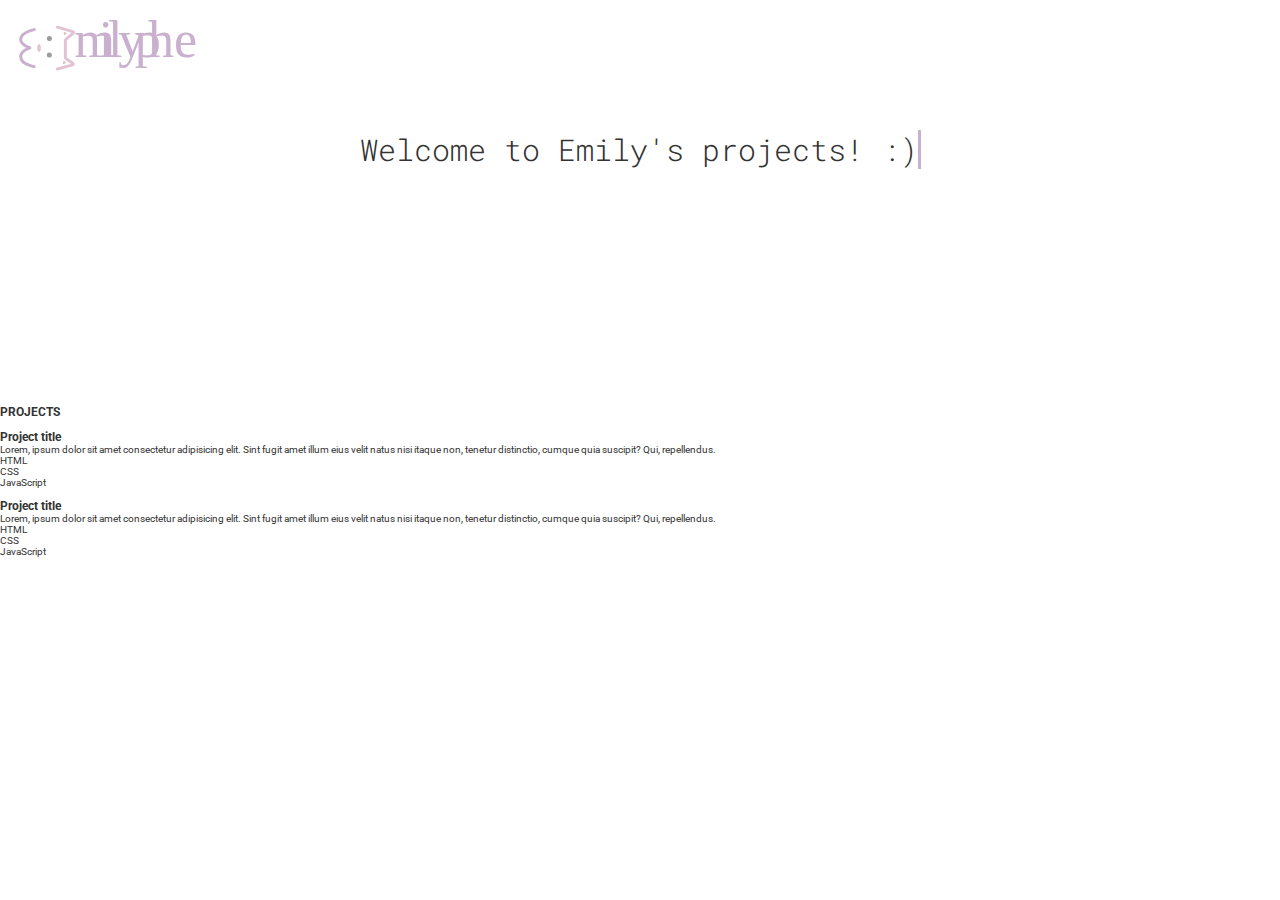
==== projects.html @ bc7f8228 "Add projects.html and stylel of project page title" ====
<!DOCTYPE html>
<html lang="en">

<!--
WRITTEN BY: Emily Ah-Young Phee
EMAIL: ephee@uci.edu
-->


<head>
  <meta charset="UTF-8">
  <meta name="author" content="Emily Ah-Young Phee">
  <meta name="description" content="description of your page">
  <meta name="viewport" content="width=device-width, initial-scale=1.0">
  <link rel="stylesheet" href="https://cdnjs.cloudflare.com/ajax/libs/font-awesome/5.15.1/css/all.min.css"
    integrity="sha512-+4zCK9k+qNFUR5X+cKL9EIR+ZOhtIloNl9GIKS57V1MyNsYpYcUrUeQc9vNfzsWfV28IaLL3i96P9sdNyeRssA=="
    crossorigin="anonymous" />
  <link href="https://fonts.googleapis.com/css2?family=Roboto+Mono&family=Roboto:wght@500&display=swap"
    rel="stylesheet">
  <link rel="stylesheet" href="style.css">
  <link rel="stylesheet" href="utilities.css">
  <title>Emily's Projects</title>
</head>

<body id="home">
  <header class="main-header project-header">
    <img src="logo_emily.svg" class="header-logo" alt="main logo">
    <div class="hader-flex-container">
      <h2 class="project-welcome-greeting">Welcome to Emily's projects! :)</h2>
    </div>
  </header>
  <main id="main">
    <section class="projects-section">
      <div class="project-title">
        <h3>PROJECTS</h3>
      </div>

      <div class="projects-container">
        <!-- project 1 -->
        <div class="project-item">
          <div class="project-img">
            <img src="https://via.placeholder.com/150" alt="">
          </div>
          <div class="project-description">
            <h3>Project title</h3>
            <p>Lorem, ipsum dolor sit amet consectetur adipisicing elit. Sint fugit amet illum eius velit natus nisi
              itaque non, tenetur distinctio, cumque quia suscipit? Qui, repellendus.</p>
            <div class="languages-used">
              <div class="html">HTML</div>
              <div class="css">CSS</div>
              <div class="javascript">JavaScript</div>
            </div>
          </div>
        </div>

        <!-- project 2 -->
        <div class="project-item">
          <div class="project-item">
            <div class="project-img">
              <img src="https://via.placeholder.com/150" alt="">
            </div>
            <div class="project-description">
              <h3>Project title</h3>
              <p>Lorem, ipsum dolor sit amet consectetur adipisicing elit. Sint fugit amet illum eius velit natus nisi
                itaque non, tenetur distinctio, cumque quia suscipit? Qui, repellendus.</p>
              <div class="languages-used">
                <div class="html">HTML</div>
                <div class="css">CSS</div>
                <div class="javascript">JavaScript</div>
              </div>
            </div>
          </div>
        </div>
        <!-- ... more projects will be added here -->
      </div>


    </section>
  </main>
</body>

</html>
---- style.css ----
/* font-family: 'Roboto', sans-serif;

font-family: 'Roboto Mono', monospace; */
@import url('https://fonts.googleapis.com/css2?family=Roboto&display=swap');

@keyframes typing-animation {
  from {
    width: 0;
  }
  to {
    width: 57rem;
  }
}

@keyframes typing-cursor {
  from {
    border-right-color: #C9B0CF;
  }

  to {
    border-right-color: transparent;
  }
}


* {
  margin: 0;
  padding: 0;
  box-sizing: border-box;
}

html {
  /* 
  what we want is 10px, so divide default px (16px) to 10 
  10/16 = 0.625 
  .625*16 = 10
  we are converting this to percent because each user may have different font size as a default
  so that we want to provide the right font size according to user's default value (px)
  */
  font-size: 62.5%;
}

body {
  color: #333;
  font-family: 'Roboto', sans-serif;
}

.header-logo {
  width: 18rem;
  margin: 1.7rem 0 0 1.7rem;
}

.main-header {
  height: 100vh;
}

.content {
  height: 100%;
  width: 100%;
  display: flex;
  justify-content: center;
  align-items: center;
}

.profile-component {
  padding-bottom: 5rem;
  display: flex;
  flex-direction: column;
  justify-content: space-between;
  align-items: center;
}

/* Main banner (welcome greeting) */
#banner-hello {
  font-size: 3.5rem;
  font-family: 'Roboto Mono', monospace;
}

#banner-intro,
.project-welcome-greeting {
  font-size: 5rem;
  font-weight: 300;
  font-family: 'Roboto Mono', monospace;
  margin-top: 4rem;

  /* Typing animation */
  border-right: solid 3px #C9B0CF;
  white-space: nowrap;
  overflow: hidden;
  /* animation */
  animation: typing-animation 4s steps(29, end) 1s 1 normal both,
  typing-cursor 1s steps(29, end) infinite;


}

/* Icons */
.main-icons {
  display: flex;
  justify-content: center;
  margin-top: 10rem;
}

.main-icons > * {
  margin: 0 4.2rem;
  color: #C9B0CF;
}


/* Scroll */
.scroll {
  display: flex;
  flex-direction: column;
  align-items: center;
  padding-top: 7rem;
}

.scroll .box {
  margin-top: 4rem;

}
.scroll > * {
  margin: 1.2rem 0 1.2rem 0;
}

.scroll p {
  font-family: 'Roboto', sans-serif;
  font-size: 1.5rem;
  font-weight: lighter;
  color: rgb(87, 87, 87);
  letter-spacing: .2rem;
}

/* Scroll animation */
.box span {
  display: block;
  width: 2rem;
  height: 2rem;
  border-bottom: .2rem solid rgb(174, 174, 174);
  border-right: .2rem solid rgb(174, 174, 174);
  transform: rotate(45deg);
  margin: -1rem;
  animation: animate 2s infinite;
}

.box span:nth-child(2) {
  animation-delay: -0.2s;
  margin: -1rem;
}

.box span:nth-child(3) {
  animation-delay: -0.4s;
}

@keyframes animate {
  0% {
    opacity: 0;
    transform: rotate(45deg) translate(-2rem, -2rem);
  }
  50% {
    opacity: 1;
  }

  100% {
    opacity: 0;
    transform: rotate(45deg) translate(2rem, 2rem);
  }
}

/* About */
.about-section {
  height: 100vh;
}

.about-content-flex-container {
  width: 100%;
  height: 100%;

  display: flex;
  justify-content: center;
  padding: 6rem 4rem;
}

.about-content-flex-container {
  display: flex;
  flex-direction: column;
  justify-content: center;
  align-items: center;
  padding: 3rem 5rem;
}



.about-content-flex-container .about-title {
  font-family: 'Roboto Mono', monospace;
  font-size: 1.5rem;
  margin: 0 79rem 1rem 0;
  color: #3F3F3F;
  border-bottom: 3px solid #C9B0CF;
}

.introduce-component {
  display: flex;
  align-items: center;

  /* Modify the size of introduction */
  width: 90rem
}
.introduce-component img {
  width: 26rem;
  height: 35rem;
  margin-right: 3rem;
}

.intro .intro-first-part {
  font-size: 2.2rem;
  line-height: 3.5rem;
}

.intro .intro-second-part {
  font-size: 1.7rem;
  line-height: 3.2rem;
  margin-top: 2.5rem;
}

.intro-and-btn {
  padding: 4rem;
} 

.intro-and-btn .resume-btn {
  text-decoration: none;
  color: #3F3F3F;
  letter-spacing: .1rem;
  font-family: 'Roboto Mono', monospace;

  border: 2px solid #C9B0CF;
  padding: .9rem 4rem;
  font-size: 1.2rem;
  border-radius: .3rem;
}

.intro-and-btn .resume-btn:hover {
  background-color: #C9B0CF;
}

.resume-btn-div {
  margin-top: 7rem;
}


/* Projects button */
#projects-section {
  display: flex;
  justify-content: center;
  align-items: center;
  background-color: aqua;
  height: 20rem;
}
.project-btn-container {
  display: flex;
  flex-direction: column;
  text-align: center;

}


/* PROJECTS PAGE */
.project-header {
  height: 45vh;
}
.hader-flex-container {
  display: flex;
  justify-content: center;
}
.project-welcome-greeting {
  font-size: 3rem;
  /* Typing animation */
  border-right: solid 3px #C9B0CF;
  white-space: nowrap;
  overflow: hidden;
  /* animation */
  animation: typing-animation 4s steps(29, end) 1s 1 normal both,
  typing-cursor 1s steps(29, end) infinite;

}


/* Mobile */
/* anything smaller than 768px */
@media(max-width: 768px) {

  @keyframes typing-animation {
    from {
      width: 0;
    }
    to {
      width: 35rem;
    }
  }
  
  .header-logo {
    width: 14rem;
  }
  #banner-hello {
    font-size: 2rem;
    font-family: 'Roboto Mono', monospace;
  }
  
  #banner-intro {
    font-size: 3rem;
    font-weight: 300;
    font-family: 'Roboto Mono', monospace;
    margin-top: 3rem;
    animation: typing-animation 4s steps(29, end) 1s 1 normal both,
    typing-cursor 1s steps(20, end) infinite;
  }

  .scroll p {
    font-size: 1.3rem;
  }

  .box span {
    width: 1rem;
    height: 1rem;
    border-bottom: .1rem solid rgb(174, 174, 174);
    border-right: .1rem solid rgb(174, 174, 174);
  }

  /* Introduce */
  .introduce-component {
    flex-direction: column;
  }

  .introduce-component img {
    width: 20rem;
    height: 25rem;
  }

  .intro-and-btn {
    display: flex;
    flex-direction: column;
  }
  .intro {
    width: 35rem;
  }
  .intro .intro-first-part {
    font-size: 2rem;
    line-height: 3rem;
  }
  .intro .intro-second-part {
    font-size: 1.4rem;
    line-height: 3rem;
  }

  .resume-btn-div {
    margin-top: 3rem;
  }


}
---- utilities.css ----
/* Contact */
#contact {
  display: flex;
  justify-content: center;
  align-items: center;
  padding-top: 10rem;
  padding-bottom: 3rem;
}

.contact-container {
  display: flex;
  flex-direction: column;  
  text-align: center;
}

.contact-container > * {
  margin-bottom: 1.7rem;
  
}
.contact-container i {
  color: #C9B0CF;
}

.contact-container p {
  font-size: 1.7rem;
  color: #717171;
  letter-spacing: .2rem;
}

/* Footer */
.footer {
  background: #C9B0CF;
  height: 30rem;
  display: flex;
  justify-content: center;
  align-items: flex-end;
  padding-bottom: 1.7rem;
}

.footer .footer-container {
  color: #fff;
  font-family: 'Roboto Mono', monospace;
  letter-spacing: .1rem;
  font-size: 1.2rem;

}
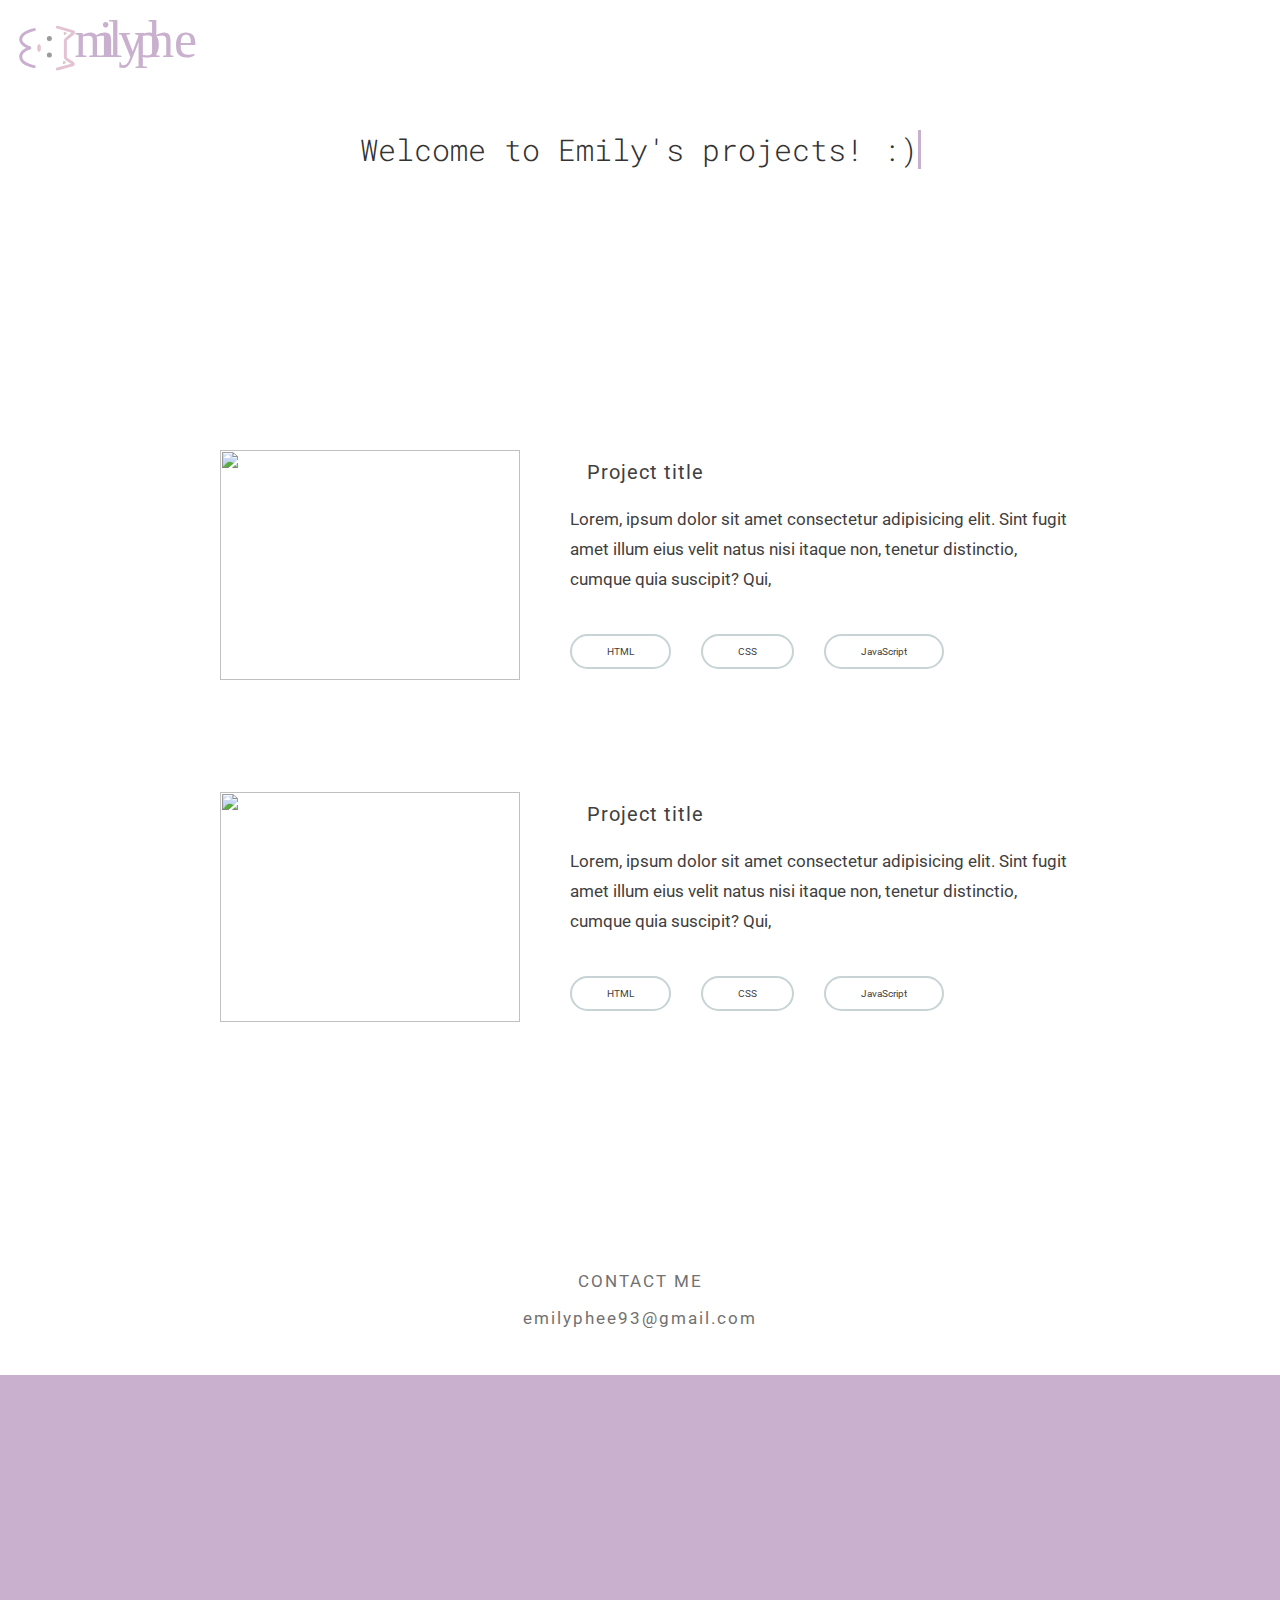
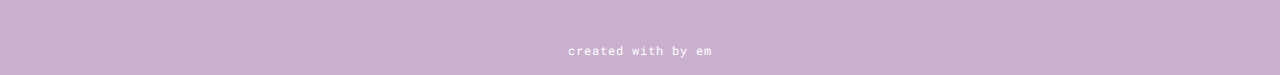
==== commit c8dcc214: "Add project section in projects.html and style projects container style in style.css" ====
--- a/projects.html
+++ b/projects.html
@@ -24,52 +24,63 @@
 
 <body id="home">
   <header class="main-header project-header">
-    <img src="logo_emily.svg" class="header-logo" alt="main logo">
+    <a href="index.html
+    "><img src="logo_emily.svg" class="header-logo" alt="main logo"></a>
     <div class="hader-flex-container">
       <h2 class="project-welcome-greeting">Welcome to Emily's projects! :)</h2>
     </div>
   </header>
   <main id="main">
     <section class="projects-section">
-      <div class="project-title">
-        <h3>PROJECTS</h3>
-      </div>
+      <!-- <div class="project">
+        <p>PROJECTS</p>
+      </div> -->
 
       <div class="projects-container">
         <!-- project 1 -->
         <div class="project-item">
+
           <div class="project-img">
             <img src="https://via.placeholder.com/150" alt="">
           </div>
           <div class="project-description">
-            <h3>Project title</h3>
+            <div class="project-title-container">
+              <p class="project-title">Project title</p>
+              <i class="fab fa-github fa-3x"></i>
+            </div>
+
             <p>Lorem, ipsum dolor sit amet consectetur adipisicing elit. Sint fugit amet illum eius velit natus nisi
-              itaque non, tenetur distinctio, cumque quia suscipit? Qui, repellendus.</p>
+              itaque non, tenetur distinctio, cumque quia suscipit? Qui,</p>
             <div class="languages-used">
               <div class="html">HTML</div>
               <div class="css">CSS</div>
               <div class="javascript">JavaScript</div>
             </div>
           </div>
+
         </div>
 
         <!-- project 2 -->
         <div class="project-item">
-          <div class="project-item">
-            <div class="project-img">
-              <img src="https://via.placeholder.com/150" alt="">
+
+          <div class="project-img">
+            <img src="https://via.placeholder.com/150" alt="">
+          </div>
+          <div class="project-description">
+            <div class="project-title-container">
+              <p class="project-title">Project title</p>
+              <i class="fab fa-github fa-3x"></i>
             </div>
-            <div class="project-description">
-              <h3>Project title</h3>
-              <p>Lorem, ipsum dolor sit amet consectetur adipisicing elit. Sint fugit amet illum eius velit natus nisi
-                itaque non, tenetur distinctio, cumque quia suscipit? Qui, repellendus.</p>
-              <div class="languages-used">
-                <div class="html">HTML</div>
-                <div class="css">CSS</div>
-                <div class="javascript">JavaScript</div>
-              </div>
+
+            <p>Lorem, ipsum dolor sit amet consectetur adipisicing elit. Sint fugit amet illum eius velit natus nisi
+              itaque non, tenetur distinctio, cumque quia suscipit? Qui, </p>
+            <div class="languages-used">
+              <div class="html">HTML</div>
+              <div class="css">CSS</div>
+              <div class="javascript">JavaScript</div>
             </div>
           </div>
+
         </div>
         <!-- ... more projects will be added here -->
       </div>
@@ -77,6 +88,26 @@
 
     </section>
   </main>
+
+
+  <!-- Contact -->
+  <section id="contact">
+    <div class="contact-container">
+      <i class="fas fa-envelope fa-7x"></i>
+      <p>CONTACT ME</p>
+      <p>emilyphee93@gmail.com</p>
+    </div>
+
+  </section>
+
+  </main>
+
+  <!-- Footer -->
+  <footer class="footer">
+    <div class="footer-container">
+      <p>created with <i class="fas fa-heart"></i> by em</p>
+    </div>
+  </footer>
 </body>
 
 </html>--- a/style.css
+++ b/style.css
@@ -51,7 +51,7 @@
 }
 
 .main-header {
-  height: 100vh;
+  min-height: 100vh;
 }
 
 .content {
@@ -64,6 +64,7 @@
 
 .profile-component {
   padding-bottom: 5rem;
+  margin-top: 9rem;
   display: flex;
   flex-direction: column;
   justify-content: space-between;
@@ -116,7 +117,7 @@
 }
 
 .scroll .box {
-  margin-top: 4rem;
+  margin-top: 5rem;
 
 }
 .scroll > * {
@@ -169,7 +170,7 @@
 
 /* About */
 .about-section {
-  height: 100vh;
+  min-height: 75vh;
 }
 
 .about-content-flex-container {
@@ -193,7 +194,7 @@
 
 .about-content-flex-container .about-title {
   font-family: 'Roboto Mono', monospace;
-  font-size: 1.5rem;
+  font-size: 2rem;
   margin: 0 79rem 1rem 0;
   color: #3F3F3F;
   border-bottom: 3px solid #C9B0CF;
@@ -213,7 +214,7 @@
 }
 
 .intro .intro-first-part {
-  font-size: 2.2rem;
+  font-size: 2rem;
   line-height: 3.5rem;
 }
 
@@ -254,7 +255,7 @@
   justify-content: center;
   align-items: center;
   background-color: aqua;
-  height: 20rem;
+  min-height: 20rem;
 }
 .project-btn-container {
   display: flex;
@@ -265,8 +266,9 @@
 
 
 /* PROJECTS PAGE */
+
 .project-header {
-  height: 45vh;
+  min-height: 40vh;
 }
 .hader-flex-container {
   display: flex;
@@ -281,8 +283,90 @@
   /* animation */
   animation: typing-animation 4s steps(29, end) 1s 1 normal both,
   typing-cursor 1s steps(29, end) infinite;
-
-}
+}
+
+
+.projects-section {
+  margin-top: 1rem;
+}
+
+.projects-container {
+  display: flex;
+  flex-direction: column;
+  align-items: center;
+  justify-content: center;
+  padding: 5rem 18rem;
+}
+
+.projects-container > * {
+  margin-bottom: 5rem;
+}
+
+.project-item {
+  display: flex;
+  width: 90rem;
+}
+.project-item .project-description {
+  padding: 2rem;
+  color: #3F3F3F;
+
+
+}
+.project-title-container {
+  display: flex;
+  align-items: center;
+  padding: 1.7rem;
+}
+.project {
+  font-size: 2rem;
+  font-family: 'Roboto', sans-serif;
+  letter-spacing: .1rem;
+  margin-left: 14rem;
+}
+.project-description p {
+  font-size: 1.7rem;
+  line-height: 3rem;
+  
+}
+.project-title-container .project-title {
+  font-size: 2rem;
+  letter-spacing: .1rem;
+  margin-right: 1rem;
+
+
+}
+.project-title-container i {
+  color: #C7D3D4;
+}
+.project-item > * {
+  padding: 3rem;
+}
+.project-item img {
+  width: 30rem;
+  height: 23rem;
+}
+
+.project-item .languages-used {
+  display: flex;
+  padding-top: 4rem;
+  justify-content: flex-start;
+
+}
+
+.project-item .languages-used > * {
+  border: .2rem solid #C7D3D4;
+  padding: 1rem 3.5rem;
+  border-radius: 2rem;
+  margin-right: 3rem;
+  font-size: 1rem
+}
+
+.project-item .languages-used > *:hover {
+  background-color: #C7D3D4;
+  color: #fff;
+  cursor: pointer;
+}
+
 
 
 /* Mobile */
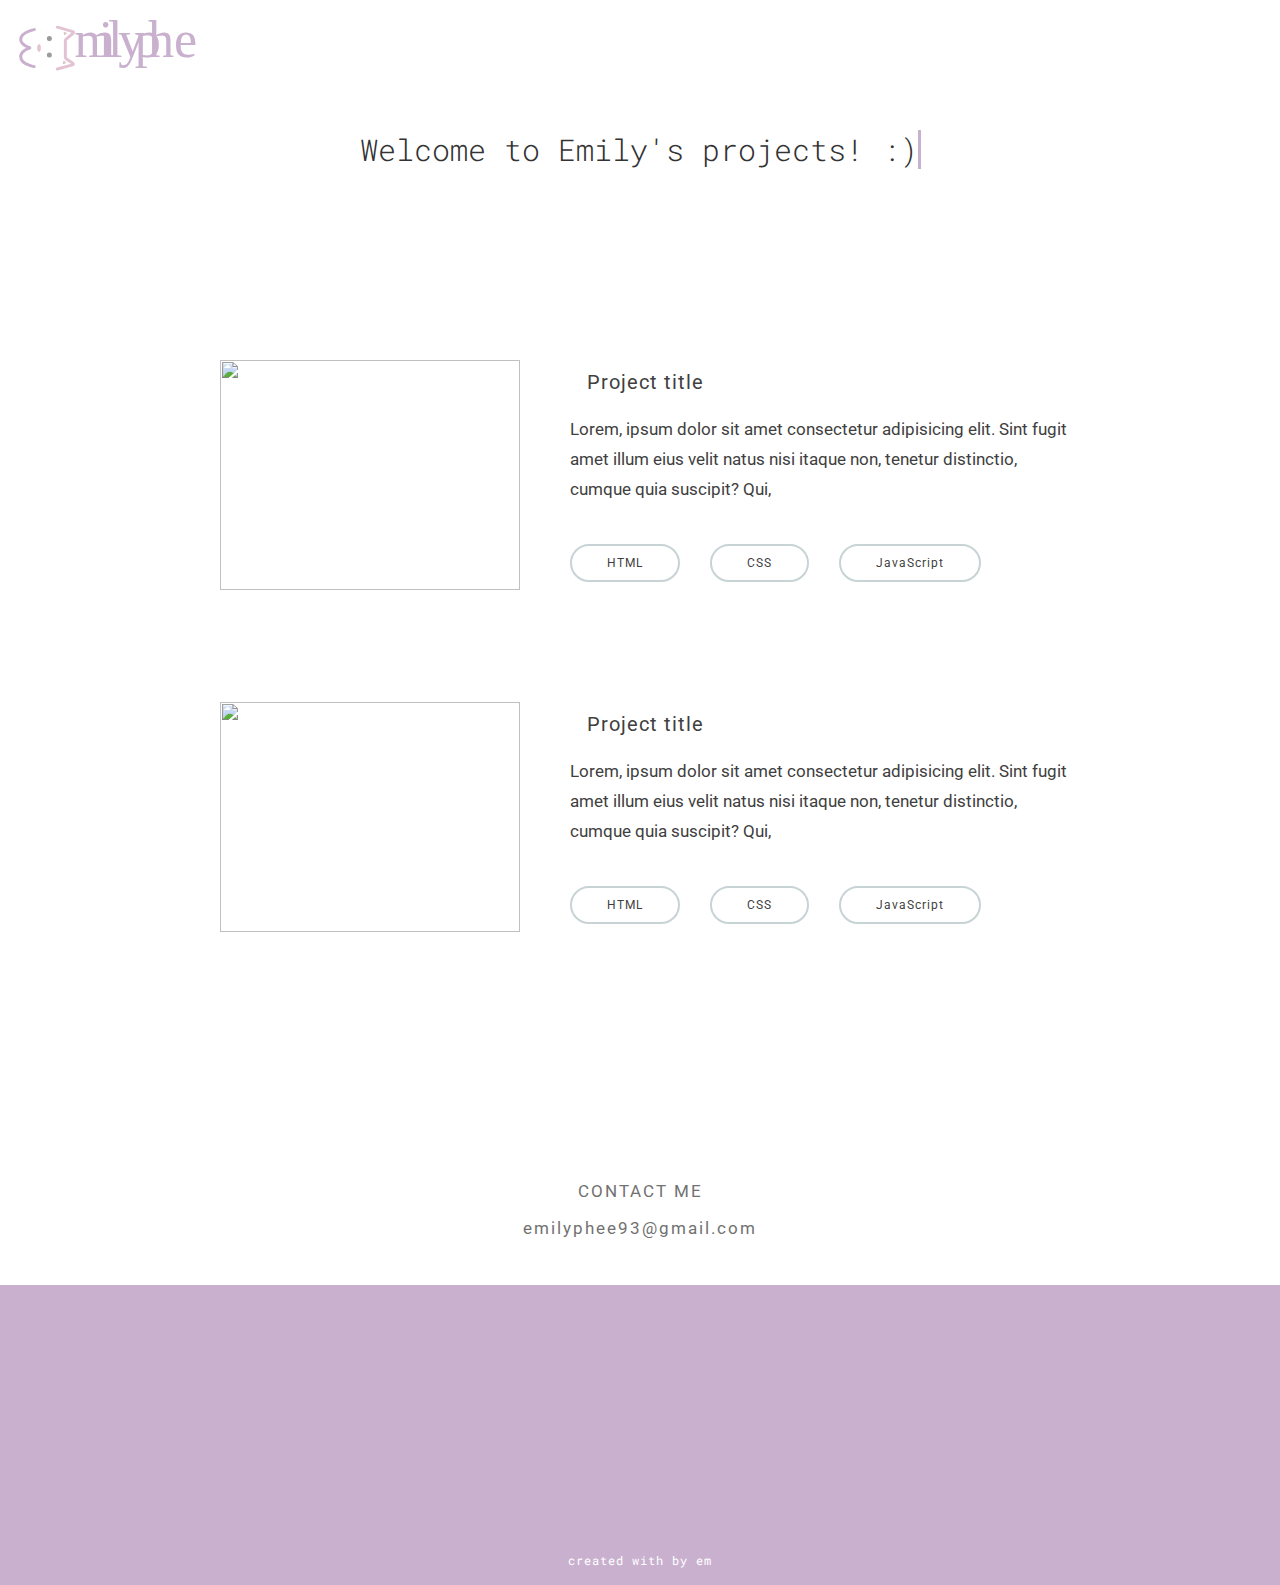
==== commit 48d728c5: "Add media query for max-width 889px in style.css and change i tag to span tag element" ====
--- a/projects.html
+++ b/projects.html
@@ -46,7 +46,7 @@
           <div class="project-description">
             <div class="project-title-container">
               <p class="project-title">Project title</p>
-              <i class="fab fa-github fa-3x"></i>
+              <span class="fab fa-github fa-3x"></span>
             </div>
 
             <p>Lorem, ipsum dolor sit amet consectetur adipisicing elit. Sint fugit amet illum eius velit natus nisi
@@ -69,7 +69,7 @@
           <div class="project-description">
             <div class="project-title-container">
               <p class="project-title">Project title</p>
-              <i class="fab fa-github fa-3x"></i>
+              <span class="fab fa-github fa-3x"></span>
             </div>
 
             <p>Lorem, ipsum dolor sit amet consectetur adipisicing elit. Sint fugit amet illum eius velit natus nisi
@@ -93,7 +93,7 @@
   <!-- Contact -->
   <section id="contact">
     <div class="contact-container">
-      <i class="fas fa-envelope fa-7x"></i>
+      <span class="fas fa-envelope fa-7x"></span>
       <p>CONTACT ME</p>
       <p>emilyphee93@gmail.com</p>
     </div>
@@ -105,7 +105,7 @@
   <!-- Footer -->
   <footer class="footer">
     <div class="footer-container">
-      <p>created with <i class="fas fa-heart"></i> by em</p>
+      <p>created with <span class="fas fa-heart"></span> by em</p>
     </div>
   </footer>
 </body>
--- a/style.css
+++ b/style.css
@@ -173,14 +173,14 @@
   min-height: 75vh;
 }
 
-.about-content-flex-container {
+/* .about-content-flex-container {
   width: 100%;
   height: 100%;
 
   display: flex;
   justify-content: center;
   padding: 6rem 4rem;
-}
+} */
 
 .about-content-flex-container {
   display: flex;
@@ -197,7 +197,6 @@
   font-size: 2rem;
   margin: 0 79rem 1rem 0;
   color: #3F3F3F;
-  border-bottom: 3px solid #C9B0CF;
 }
 
 .introduce-component {
@@ -242,6 +241,7 @@
 
 .intro-and-btn .resume-btn:hover {
   background-color: #C9B0CF;
+  color: #fff;
 }
 
 .resume-btn-div {
@@ -265,10 +265,9 @@
 }
 
 
-/* PROJECTS PAGE */
-
+/* ----------- PROJECTS PAGE ----------- */
 .project-header {
-  min-height: 40vh;
+  min-height: 30vh;
 }
 .hader-flex-container {
   display: flex;
@@ -335,7 +334,7 @@
 
 
 }
-.project-title-container i {
+.project-title-container span {
   color: #C7D3D4;
 }
 .project-item > * {
@@ -358,13 +357,13 @@
   padding: 1rem 3.5rem;
   border-radius: 2rem;
   margin-right: 3rem;
-  font-size: 1rem
+  font-size: 1.2rem;
+  letter-spacing: .1rem;
 }
 
 .project-item .languages-used > *:hover {
   background-color: #C7D3D4;
   color: #fff;
-  cursor: pointer;
 }
 
 
@@ -378,7 +377,7 @@
       width: 0;
     }
     to {
-      width: 35rem;
+      width: 34.5rem;
     }
   }
   
@@ -441,4 +440,52 @@
   }
 
 
+
+
+  /* PROJECTS PAGE */
+  .project-header {
+    min-height: 20vh;
+  }
+  .project-welcome-greeting {
+    font-size: 2rem;
+    font-weight: 300;
+
+    /* Typing animation */
+    border-right: solid 3px #C9B0CF;
+    /* animation */
+    animation: typing-animation 4s steps(29, end) 1s 1 normal both,
+    typing-cursor 1s steps(29, end) infinite;
+  }
+
+  .project-item {
+    flex-direction: column;
+    align-items: center;
+    justify-content: center;
+    width: 30rem;
+  }
+
+  .project-description {
+    width: 43rem;
+  }
+  .project-description p {
+    font-size: 1.5rem;
+  }
+
+
+  .project-item .languages-used > * {
+    padding: 1rem 3rem;
+    font-size: 1rem;
+
+  }
+
+}
+
+@media(max-width: 889px) {
+  .introduce-component {
+    width: 70rem;
+  }
+
+  .about-title p {
+    margin-left: 17rem;
+  }
 }--- a/utilities.css
+++ b/utilities.css
@@ -17,7 +17,7 @@
   margin-bottom: 1.7rem;
   
 }
-.contact-container i {
+.contact-container span {
   color: #C9B0CF;
 }
 
@@ -43,4 +43,11 @@
   letter-spacing: .1rem;
   font-size: 1.2rem;
 
+}
+
+/* anything smaller than 768px */
+@media(max-width: 768px) {
+  .contact-container p {
+    font-size: 1.5rem;
+  }
 }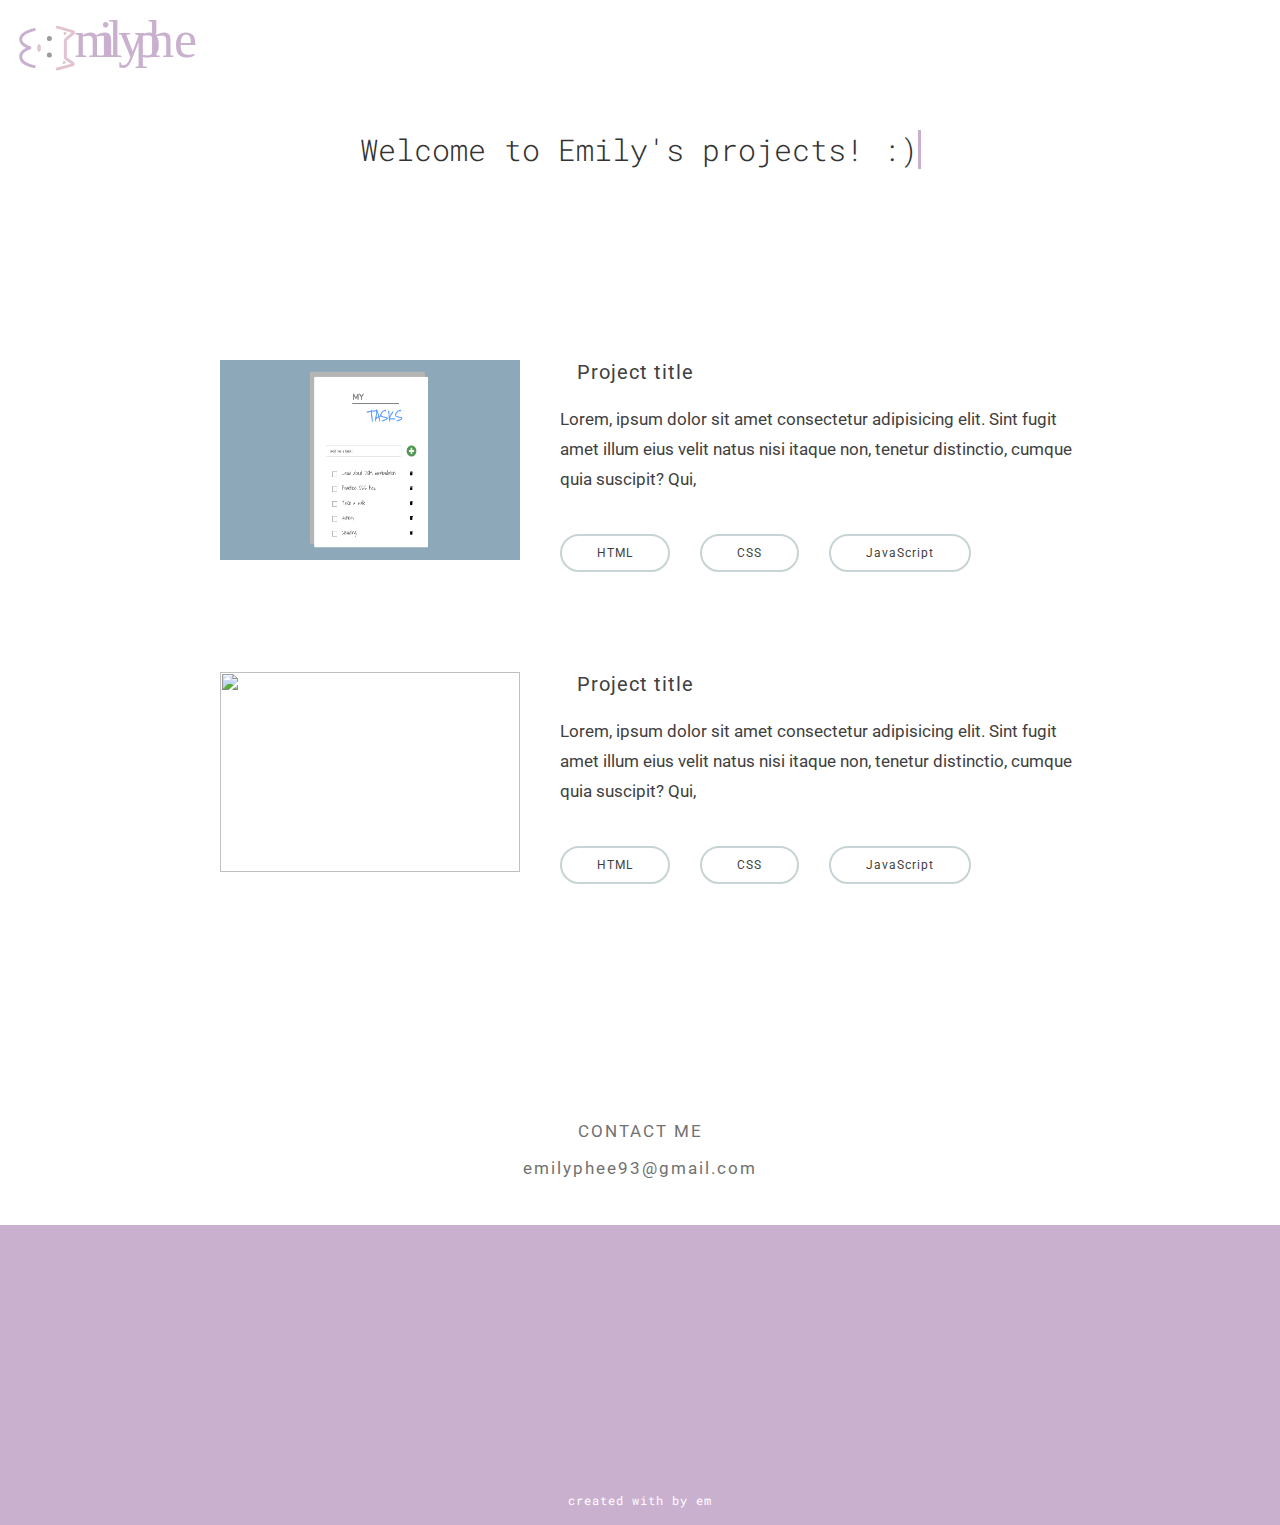
==== commit a93914c0: "Add profile image in about section, index.html and project image in projects.html" ====
--- a/projects.html
+++ b/projects.html
@@ -41,7 +41,7 @@
         <div class="project-item">
 
           <div class="project-img">
-            <img src="https://via.placeholder.com/150" alt="">
+            <img src="imgs/I-do-task-image.png" alt="">
           </div>
           <div class="project-description">
             <div class="project-title-container">
--- a/style.css
+++ b/style.css
@@ -254,14 +254,71 @@
   display: flex;
   justify-content: center;
   align-items: center;
-  background-color: aqua;
   min-height: 20rem;
+  border-top: solid 1px rgb(240, 240, 240);
+  border-bottom: solid 1px rgb(240, 240, 240);
 }
 .project-btn-container {
   display: flex;
   flex-direction: column;
   text-align: center;
-
+  
+}
+.project-btn-container p {
+  margin-bottom: 2rem;
+  font-size: 2rem;
+  font-family: 'Roboto Mono', monospace;
+}
+
+button.projects-btn {
+  /* font-weight: 600; */
+  color: #717171;
+  letter-spacing: .2rem;
+  text-transform: uppercase;
+  padding: 1.25rem 2rem;
+  background: #fff0f0;
+  border: 2px solid #b18597;
+  border-radius: 0.75rem;
+  transform-style: preserve-3d;
+  transition: transform 150ms cubic-bezier(0, 0, 0.58, 1), background 150ms cubic-bezier(0, 0, 0.58, 1);
+  outline: 0;
+}
+
+button.projects-btn::before {
+  position: absolute;
+  content: "";
+  width: 100%;
+  height: 100%;
+  top: 0;
+  left: 0;
+  right: 0;
+  bottom: 0;
+  background: #f9c4d2;
+  border-radius: inherit;
+  box-shadow: 0 0 0 2px #b18597, 0 0.625em 0 0 #ffe3e2;
+  transform: translate3d(0, 0.75rem, -1rem);
+  transition: transform 150ms cubic-bezier(0, 0, 0.58, 1), box-shadow 150ms cubic-bezier(0, 0, 0.58, 1);
+}
+
+button.projects-btn:hover {
+  background: #ffe9e9;
+  transform: translate(0, 0.25rem);
+  
+}
+
+button.projects-btn:hover::before {
+  box-shadow: 0 0 0 2px #b18597, 0 0.5em 0 0 #ffe3e2;
+  transform: translate3d(0, 0.5rem, -1rem);
+}
+
+button.projects-btn:active {
+  background: #ffe9e9;
+  transform: translate(0rem, 0.75rem);
+  outline: 0;
+}
+button.projects-btn:active::before {
+  box-shadow: 0 0 0 2px #b18597, 0 0 #ffe3e2;
+  transform: translate3d(0, 0, -1rem);
 }
 
 
@@ -306,7 +363,7 @@
   width: 90rem;
 }
 .project-item .project-description {
-  padding: 2rem;
+  padding: 1rem;
   color: #3F3F3F;
 
 
@@ -340,9 +397,11 @@
 .project-item > * {
   padding: 3rem;
 }
+
+/* project image witdh and height */
 .project-item img {
   width: 30rem;
-  height: 23rem;
+  height: 20rem;
 }
 
 .project-item .languages-used {
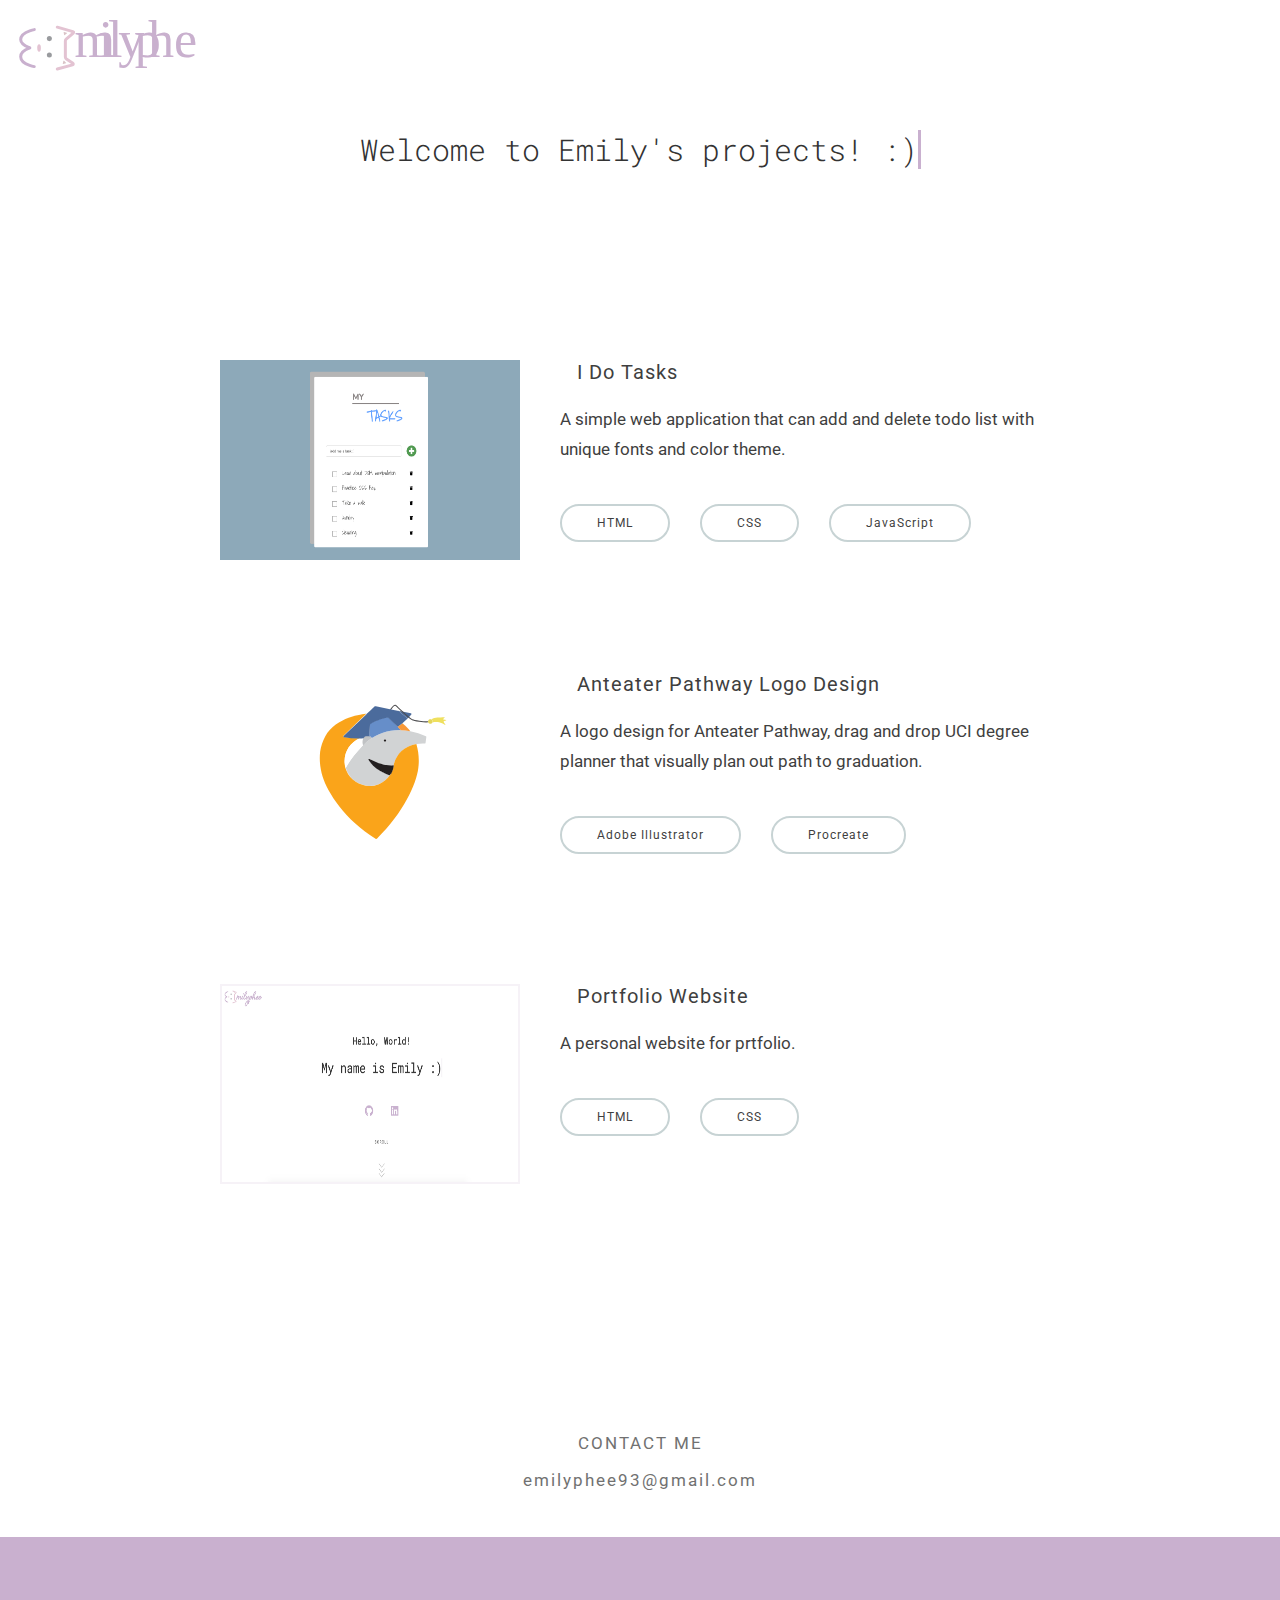
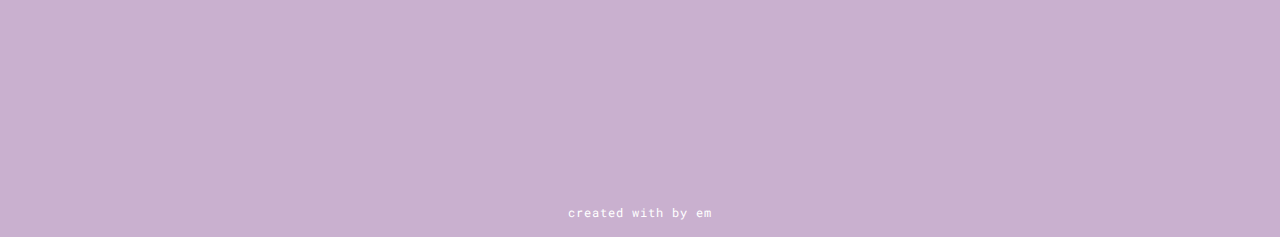
==== commit e87b2c01: "Add readme.txt file for INF133 A1 submission and the images of validation checker" ====
--- a/projects.html
+++ b/projects.html
@@ -14,43 +14,40 @@
   <meta name="viewport" content="width=device-width, initial-scale=1.0">
   <link rel="stylesheet" href="https://cdnjs.cloudflare.com/ajax/libs/font-awesome/5.15.1/css/all.min.css"
     integrity="sha512-+4zCK9k+qNFUR5X+cKL9EIR+ZOhtIloNl9GIKS57V1MyNsYpYcUrUeQc9vNfzsWfV28IaLL3i96P9sdNyeRssA=="
-    crossorigin="anonymous" />
-  <link href="https://fonts.googleapis.com/css2?family=Roboto+Mono&family=Roboto:wght@500&display=swap"
-    rel="stylesheet">
-  <link rel="stylesheet" href="style.css">
-  <link rel="stylesheet" href="utilities.css">
+    crossorigin="anonymous" type="text/css" />
+  <link href="https://fonts.googleapis.com/css2?family=Roboto+Mono&family=Roboto:wght@500&display=swap" rel="stylesheet"
+    type="text/css">
+  <link rel="stylesheet" href="./style.css" type="text/css">
+  <link rel="stylesheet" href="./utilities.css" type="text/css">
   <title>Emily's Projects</title>
 </head>
 
 <body id="home">
   <header class="main-header project-header">
     <a href="index.html
-    "><img src="logo_emily.svg" class="header-logo" alt="main logo"></a>
+    "><img src="svgs/logo_emily.svg" class="header-logo" alt="main logo"></a>
     <div class="hader-flex-container">
       <h2 class="project-welcome-greeting">Welcome to Emily's projects! :)</h2>
     </div>
   </header>
+
   <main id="main">
     <section class="projects-section">
-      <!-- <div class="project">
-        <p>PROJECTS</p>
-      </div> -->
-
       <div class="projects-container">
         <!-- project 1 -->
         <div class="project-item">
 
           <div class="project-img">
-            <img src="imgs/I-do-task-image.png" alt="">
+            <img src="imgs/I-do-task-image.png" alt="I do task application">
           </div>
           <div class="project-description">
             <div class="project-title-container">
-              <p class="project-title">Project title</p>
-              <span class="fab fa-github fa-3x"></span>
+              <p class="project-title">I Do Tasks</p>
+              <a href="https://github.com/emilyPhee/I-Do-Tasks" target="_blank"><span
+                  class="fab fa-github fa-3x"></span></a>
             </div>
 
-            <p>Lorem, ipsum dolor sit amet consectetur adipisicing elit. Sint fugit amet illum eius velit natus nisi
-              itaque non, tenetur distinctio, cumque quia suscipit? Qui,</p>
+            <p>A simple web application that can add and delete todo list with unique fonts and color theme.</p>
             <div class="languages-used">
               <div class="html">HTML</div>
               <div class="css">CSS</div>
@@ -64,41 +61,61 @@
         <div class="project-item">
 
           <div class="project-img">
-            <img src="https://via.placeholder.com/150" alt="">
+            <img src="svgs/anteater_logo.svg" alt="">
           </div>
           <div class="project-description">
             <div class="project-title-container">
-              <p class="project-title">Project title</p>
-              <span class="fab fa-github fa-3x"></span>
+              <p class="project-title">Anteater Pathway Logo Design</p>
+              <a href="https://github.com/anthopark/Anteater-Pathway" target="_blank"><span
+                  class="fab fa-github fa-3x"></span></a>
             </div>
 
-            <p>Lorem, ipsum dolor sit amet consectetur adipisicing elit. Sint fugit amet illum eius velit natus nisi
-              itaque non, tenetur distinctio, cumque quia suscipit? Qui, </p>
+            <p>A logo design for Anteater Pathway, drag and drop UCI degree planner that visually plan out path to
+              graduation.</p>
             <div class="languages-used">
-              <div class="html">HTML</div>
-              <div class="css">CSS</div>
-              <div class="javascript">JavaScript</div>
+              <div>Adobe Illustrator</div>
+              <div>Procreate</div>
             </div>
           </div>
 
         </div>
-        <!-- ... more projects will be added here -->
+        <!-- project 3 -->
+        <div class="project-item">
+
+          <div class="project-img">
+            <img class="proj-border-color" src="imgs/Protfolio-website.png" alt="">
+          </div>
+          <div class="project-description">
+            <div class="project-title-container">
+              <p class="project-title">Portfolio Website</p>
+              <a href="https://github.com/emilyPhee/portfolio" target="_blank"><span
+                  class="fab fa-github fa-3x"></span></a>
+            </div>
+
+            <p>A personal website for prtfolio.</p>
+            <div class="languages-used">
+              <div class="html">HTML</div>
+              <div class="css">CSS</div>
+            </div>
+          </div>
+
+        </div>
       </div>
 
 
     </section>
-  </main>
 
 
-  <!-- Contact -->
-  <section id="contact">
-    <div class="contact-container">
-      <span class="fas fa-envelope fa-7x"></span>
-      <p>CONTACT ME</p>
-      <p>emilyphee93@gmail.com</p>
-    </div>
 
-  </section>
+    <!-- Contact -->
+    <section id="contact">
+      <div class="contact-container">
+        <span class="fas fa-envelope fa-7x"></span>
+        <p>CONTACT ME</p>
+        <p>emilyphee93@gmail.com</p>
+      </div>
+
+    </section>
 
   </main>
 
--- a/style.css
+++ b/style.css
@@ -254,9 +254,8 @@
   display: flex;
   justify-content: center;
   align-items: center;
-  min-height: 20rem;
-  border-top: solid 1px rgb(240, 240, 240);
-  border-bottom: solid 1px rgb(240, 240, 240);
+  min-height: 30rem;
+  background: #c9b0cf31;
 }
 .project-btn-container {
   display: flex;
@@ -323,6 +322,9 @@
 
 
 /* ----------- PROJECTS PAGE ----------- */
+.proj-border-color {
+  border: 2px solid #c9b0cf2a;
+}
 .project-header {
   min-height: 30vh;
 }
